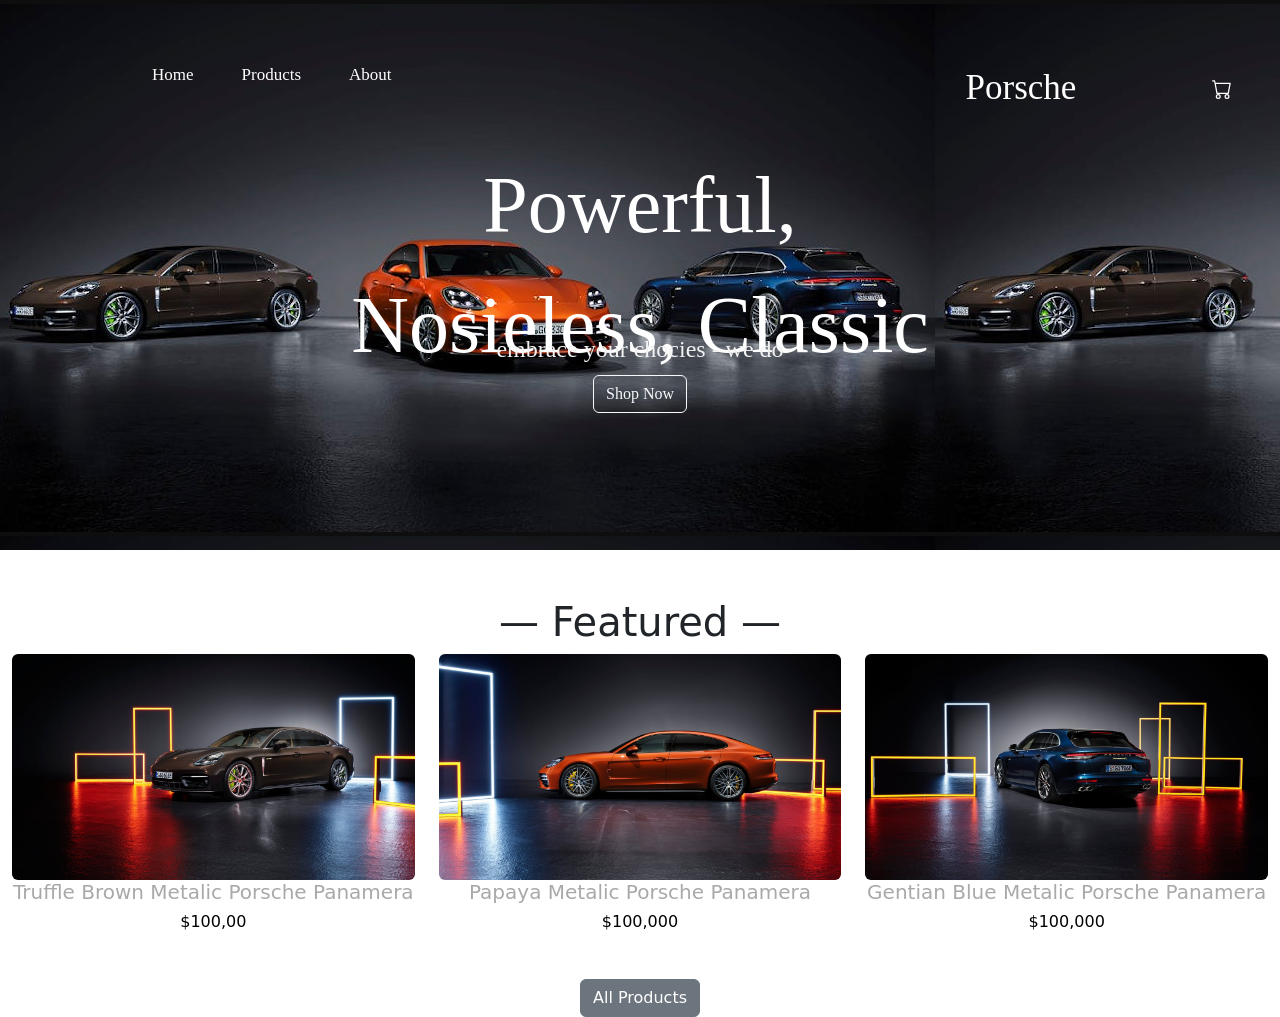
==== Index.html @ b8083d61 "Add files via upload" ====
<!DOCTYPE html>
<html lang="en">

<head>
  <meta charset="UTF-8">
  <meta http-equiv="X-UA-Compatible" content="IE=edge">
  <meta name="viewport" content="width=device-width, initial-scale=1.0">
  <title>Home Page</title>
  <link rel="stylesheet" href="Indexstyles.css">
  <link href="car.ico" rel="icon" type="image/x-icon" />
  <link href="https://cdn.jsdelivr.net/npm/bootstrap@5.2.2/dist/css/bootstrap.min.css" rel="stylesheet"
    integrity="sha384-Zenh87qX5JnK2Jl0vWa8Ck2rdkQ2Bzep5IDxbcnCeuOxjzrPF/et3URy9Bv1WTRi" crossorigin="anonymous">
    <link rel="stylesheet" href="https://cdn.jsdelivr.net/npm/bootstrap-icons@1.9.1/font/bootstrap-icons.css">
</head>

<body>
  <div class="topnav p-5" style="background-image:url(Row\ of\ cars.PNG) ; height: 550px;">
    <div class="topnav-centered">
      <a href="#home" class="active">Powerful, Nosieless, Classic <br><br><br></a>
      <a class="col-md-8 fs-4">embrace your chocies - we do <br><br><br></a>
      <a href="Products.html"><button type="button" class="btn btn-outline-light">Shop Now</button></a>
    </div>
    <div>
      <div class="d-flex flex-wrap align-items-center justify-content-center justify-content-lg-start">
        <a href="/" class="d-flex align-items-center mb-2 mb-lg-0 text-dark text-decoration-none">
          <svg class="bi me-2" width="40" height="32" role="img" aria-label="Bootstrap">
            <use xlink:href="#bootstrap"></use>
          </svg>
        </a>
        <ul class="nav col-12 col-lg-auto me-lg-auto mb-2 justify-content-center mb-md-0">
          <li><a href="Index.html" class="nav-link px-4 text-white">Home</a></li>
          <li><a href="Products.html" class="nav-link px-4 text-white">Products</a></li>
          <li><a href="About.html" class="nav-link px-4 text-white">About</a></li>
          <li><a id="a-1" herf="#">Porsche</a></li>
        </ul>
        <div class="text-end" style="color:white;">
          <svg xmlns="http://www.w3.org/2000/svg" width="20" height="20" fill="currentColor" class="bi bi-cart"
            viewBox="0 0 16 16">
            <path
              d="M0 1.5A.5.5 0 0 1 .5 1H2a.5.5 0 0 1 .485.379L2.89 3H14.5a.5.5 0 0 1 .491.592l-1.5 8A.5.5 0 0 1 13 12H4a.5.5 0 0 1-.491-.408L2.01 3.607 1.61 2H.5a.5.5 0 0 1-.5-.5zM3.102 4l1.313 7h8.17l1.313-7H3.102zM5 12a2 2 0 1 0 0 4 2 2 0 0 0 0-4zm7 0a2 2 0 1 0 0 4 2 2 0 0 0 0-4zm-7 1a1 1 0 1 1 0 2 1 1 0 0 1 0-2zm7 0a1 1 0 1 1 0 2 1 1 0 0 1 0-2z" />
          </svg>
        </div>
      </div>
    </div>
  </div>

  <div class="container-fluid py-5">
    <h1 class="display-6  text-center">&#8212; Featured &#8212;</h1>
    <div class="row">
      <div class="col-md-4">
        <img src="Brown.jpg" alt="Brown" width="100%" class="rounded">
        <a href="single-product.html" class="cart"><i class="bi bi-cart2" style="font-size: 60px; color:orange;"></i></a> 
        <a href="single-product.html" class="search"><i class="bi bi-search" style="font-size: 60px; color:orange"></i></a> 
        <h5 class="text-center" style="color:darkgrey">Truffle Brown Metalic Porsche Panamera</h5>
        <h6 class="text-center" style="color:black">$100,00</h6>
      </div>
      <div class="col-md-4">
        <img src="Orange.jpg" alt="orange" width="100%" class="rounded">
        <a href="single-product.html" class="cart"><i class="bi bi-cart2" style="font-size: 60px; color:orange"></i></a> 
        <a href="single-product.html" class="search"><i class="bi bi-search" style="font-size: 60px; color:orange"></i></a> 
        <h5 class="text-center" style="color:darkgrey">Papaya Metalic Porsche Panamera</h5>
        <h6 class="text-center" style="color:black">$100,000</h6>
      </div>
      <div class="col-md-4">
        <img src="Blue.jpg" alt="Blue" width="100%" class="rounded">
        <a href="single-product.html" class="cart"><i class="bi bi-cart2" style="font-size: 60px; color:orange"></i></a> 
        <a href="single-product.html" class="search"><i class="bi bi-search" style="font-size: 60px; color:orange"></i></a> 
        <h5 class="text-center" style="color:darkgrey">Gentian Blue Metalic Porsche Panamera</h5>
        <h6 class="text-center" style="color:black">$100,000</h6>
      </div>
    </div>
  </div>
  <div class="container">
    <div class="center" >
     <a href="products.html"> <button type="button" class="btn btn-secondary">All Products</button></a>
    </div>
  </div>


</body>

</html>
---- Indexstyles.css ----
.topnav {
  position: relative;
  background-color: #333;
  overflow: hidden;
}


.topnav a {
  float: left;
  color: #f2f2f2;
  text-align: center;
  padding: 14px 16px;
  text-decoration: none;
  font-size: 17px;
  font-family: 'Times New Roman', Times, serif;
  top: 100%;
}


.topnav a:hover {
  color: black;
}


.topnav a.active {
  font-family: 'Times New Roman', Times, serif;
  color: white;

}

.topnav-centered a {
  float: none;
  position: absolute;
  top: 70%;
  left: 50%;
  transform: translate(-50%, -50%);
  font-family: 'Times New Roman', Times, serif;
  font-size: 80px;
}

.col-md-4 {
  position: relative;
}

.container {
  height: 20px;
  position: relative;
}

.center {
  margin: 0;
  position: absolute;
  top: 50%;
  left: 50%;
  -ms-transform: translate(-50%, -50%);
  transform: translate(-50%, -50%);
}

#a-1 {
  padding-left: 550px;
  font-size: 35px;
  font-family: 'Times New Roman', Times, serif;
  color: white;
  top: 100%;
}

.col-md-4>a {
  position: absolute;
  top: 15%;
  z-index: 1;
  width: 50px;
}

.col-md-4>.cart {
  left: 60%;
}

.col-md-4 .search {
  left: 30%;
}

.cart, .search {
  opacity: 0;
}

.col-md-4:hover .search, .col-md-4:hover .cart {
  opacity: 1;
}
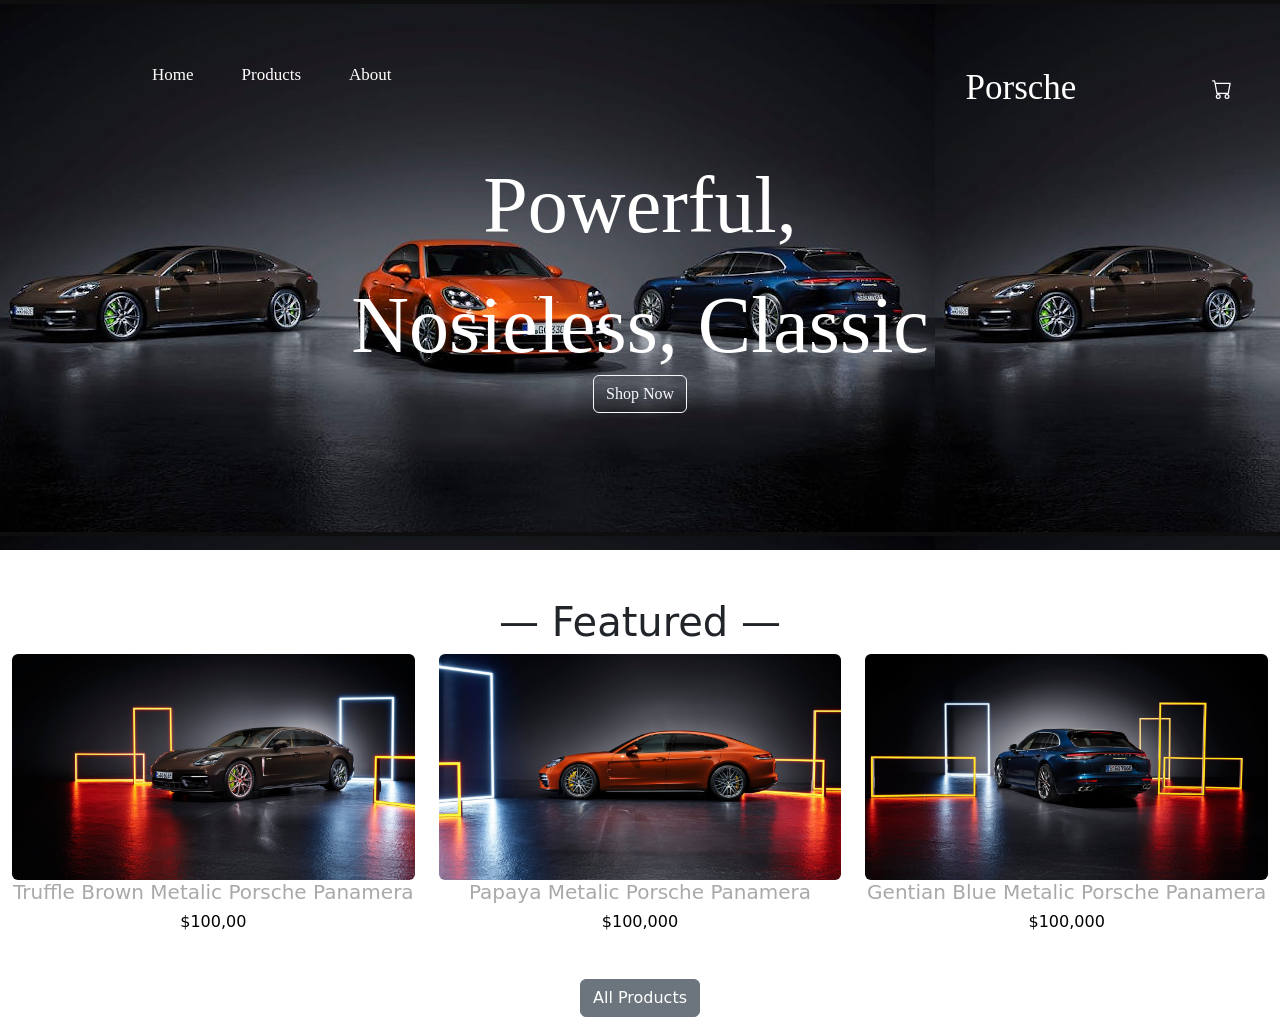
==== commit f91f3f32: "Update Index.html" ====
--- a/Index.html
+++ b/Index.html
@@ -17,7 +17,6 @@
   <div class="topnav p-5" style="background-image:url(Row\ of\ cars.PNG) ; height: 550px;">
     <div class="topnav-centered">
       <a href="#home" class="active">Powerful, Nosieless, Classic <br><br><br></a>
-      <a class="col-md-8 fs-4">embrace your chocies - we do <br><br><br></a>
       <a href="Products.html"><button type="button" class="btn btn-outline-light">Shop Now</button></a>
     </div>
     <div>
@@ -79,4 +78,4 @@
 
 </body>
 
-</html>+</html>
